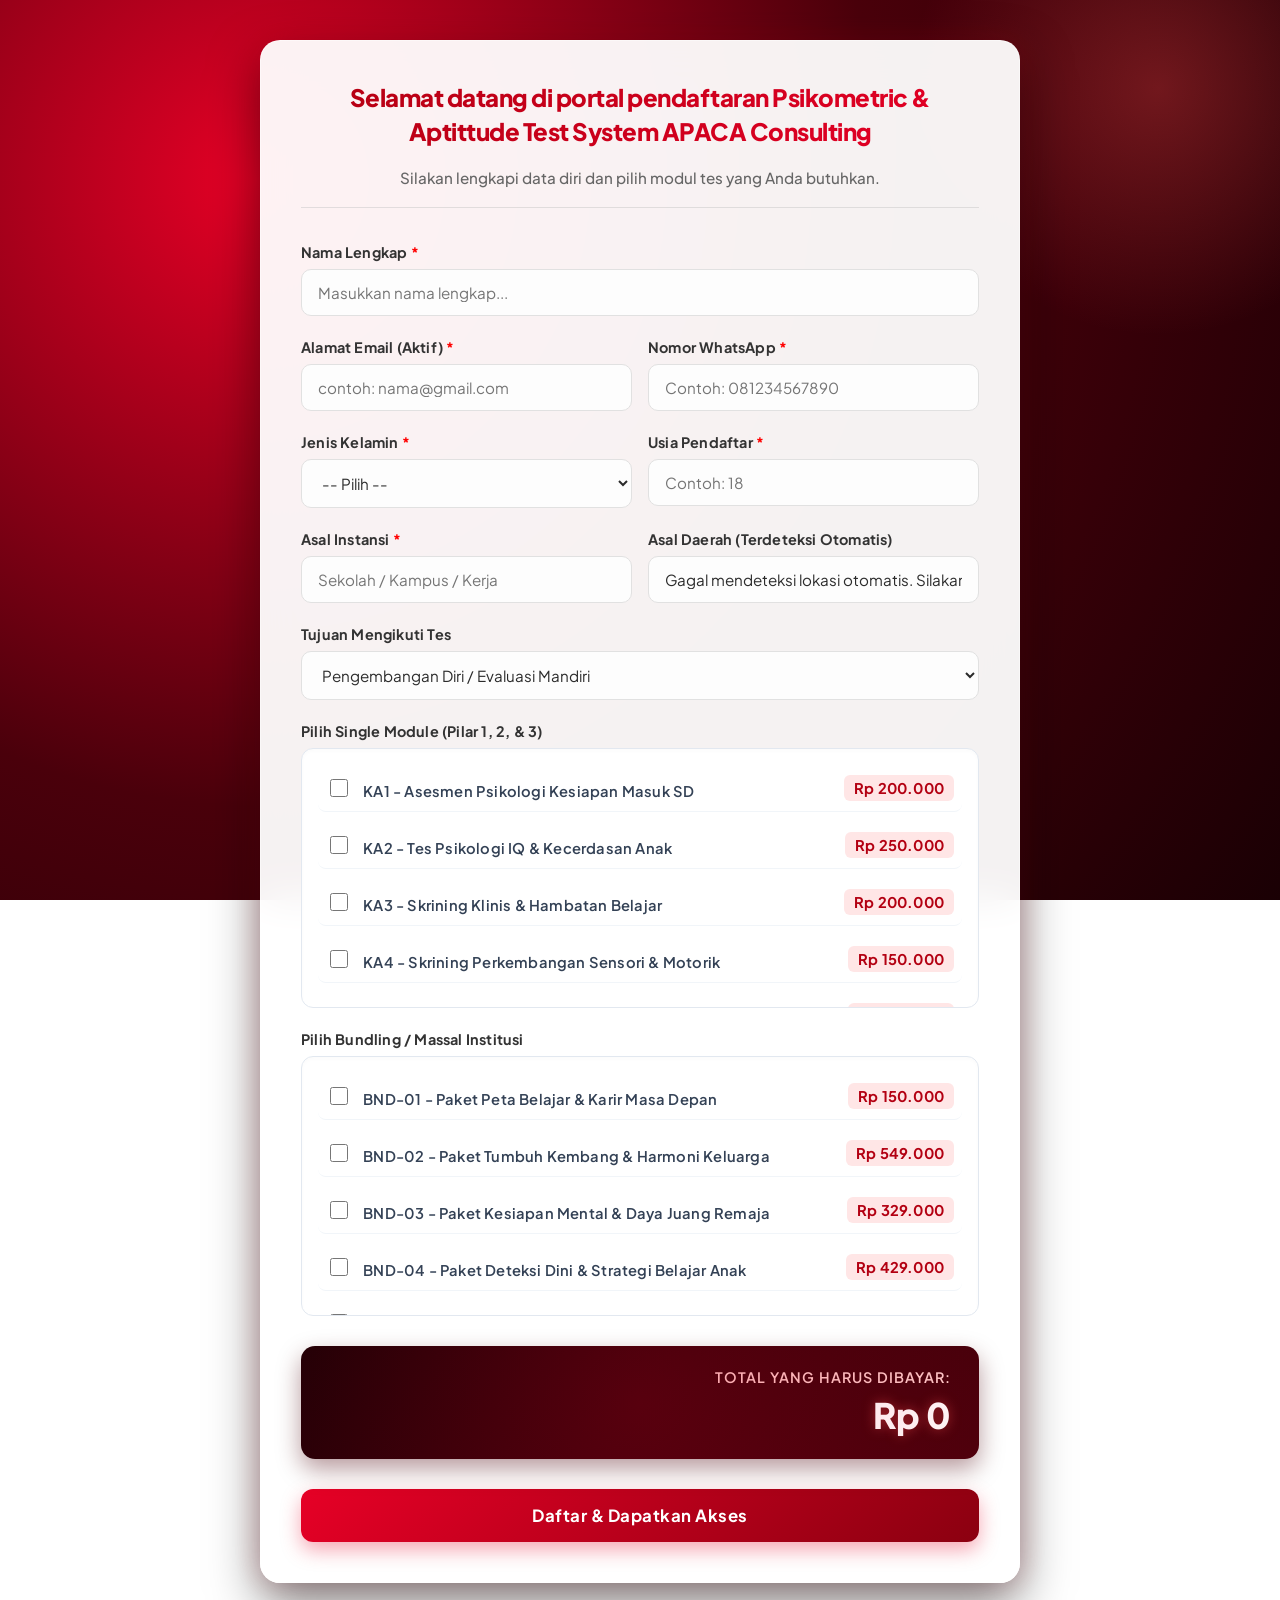
==== buktibayar.html @ 546af67c "Create buktibayar.html" ====
<!DOCTYPE html>
<html lang="id">
<head>
    <meta charset="UTF-8">
    <meta name="viewport" content="width=device-width, initial-scale=1.0">
    <title>Kwitansi Resmi Pendaftaran PATS - APACA Consulting</title>
    <style>
        @import url('https://fonts.googleapis.com/css2?family=Plus+Jakarta+Sans:wght@400;500;600;700;800&display=swap');
        
        * { box-sizing: border-box; font-family: 'Plus Jakarta Sans', sans-serif; }
        body { background: #f4f6f9; margin: 0; padding: 40px 20px; display: flex; justify-content: center; }
        
        .receipt-card {
            background: #ffffff; width: 100%; max-width: 750px;
            padding: 40px; border-radius: 12px;
            box-shadow: 0 10px 30px rgba(0,0,0,0.1); border: 1px solid #e2e8f0;
        }

        /* Kop Surat */
        .kop-surat {
            display: flex; align-items: center; justify-content: space-between;
            border-bottom: 3px double #8b0010; padding-bottom: 20px; margin-bottom: 25px;
        }
        .kop-logo { width: 100px; height: auto; }
        .kop-info { text-align: right; }
        .kop-info h2 { margin: 0; color: #8b0010; font-size: 1.4rem; font-weight: 800; }
        .kop-info p { margin: 4px 0 0; font-size: 0.82rem; color: #555; line-height: 1.3; }

        .title-receipt { text-align: center; margin-bottom: 30px; }
        .title-receipt h3 { margin: 0; color: #1e293b; text-transform: uppercase; letter-spacing: 1px; }
        .title-receipt p { margin: 5px 0 0; font-size: 0.85rem; color: #64748b; }

        /* Highlight Box Kode Akses */
        .access-box {
            background: #fff0f2; border: 2px dashed #e60026;
            padding: 15px; border-radius: 10px; text-align: center; margin-bottom: 30px;
        }
        .access-box span { display: block; font-size: 0.85rem; color: #666; font-weight: 600; }
        .access-box h1 { margin: 5px 0 0; color: #b30012; font-size: 2rem; letter-spacing: 2px; }

        /* Tabel Rekap Data */
        .table-data { width: 100%; border-collapse: collapse; margin-bottom: 30px; }
        .table-data td { padding: 10px; border-bottom: 1px solid #e2e8f0; font-size: 0.95rem; }
        .table-data td.label { font-weight: 600; color: #475569; width: 35%; }
        .table-data td.value { color: #0f172a; }

        /* Tanda Tangan Section */
        .ttd-section { display: flex; justify-content: flex-end; margin-top: 40px; }
        .ttd-box { text-align: center; width: 250px; }
        .ttd-box p { margin: 0; font-size: 0.9rem; color: #334155; }
        .ttd-space { height: 70px; }
        .ttd-nama { font-weight: 700; text-decoration: underline; color: #0f172a; margin-top: 5px; }

        /* Tombol Cetak (Tidak ikut tercetak saat di-print) */
        .action-buttons {
            display: flex; gap: 15px; justify-content: center; margin-top: 30px;
        }
        .btn {
            padding: 12px 25px; border-radius: 8px; font-weight: 700;
            cursor: pointer; border: none; font-size: 0.95rem; transition: 0.2s;
        }
        .btn-print { background: #8b0010; color: #ffffff; }
        .btn-print:hover { background: #e60026; }
        .btn-home { background: #e2e8f0; color: #334155; text-decoration: none; display: inline-block; }

        @media print {
            body { background: #ffffff; padding: 0; }
            .receipt-card { box-shadow: none; border: none; width: 100%; max-width: 100%; padding: 0; }
            .action-buttons { display: none !important; }
        }
    </style>
</head>
<body>

    <div class="receipt-card">
        <!-- Kop Surat -->
        <div class="kop-surat">
            <img src="logo.png" alt="Logo APACA Consulting" class="kop-logo" onerror="this.style.display='none'">
            <div class="kop-info">
                <h2>APACA CONSULTING</h2>
                <p>Jl. Racing Center, Perum. Mustika Mulia, Blok B5, No.8<br>Panakukkang, Makassar, Sulawesi Selatan</p>
            </div>
        </div>

        <div class="title-receipt">
            <h3>Kwitansi & Bukti Pendaftaran Resmi</h3>
            <p id="tglTransaksi">Tanggal: -</p>
        </div>

        <!-- Kode Akses Utama -->
        <div class="access-box">
            <span>KODE AKSES UTAMA ANDA</span>
            <h1 id="accessKeyDisplay">PATS-XXXX-XXXX</h1>
        </div>

        <!-- Detail Data Pendaftar & Pembayaran -->
        <table class="table-data">
            <tr>
                <td class="label">Nama Lengkap</td>
                <td class="value" id="namaDisplay">-</td>
            </tr>
            <tr>
                <td class="label">Email / WhatsApp</td>
                <td class="value" id="kontakDisplay">-</td>
            </tr>
            <tr>
                <td class="label">Asal Instansi / Daerah</td>
                <td class="value" id="instansiDisplay">-</td>
            </tr>
            <tr>
                <td class="label">Modul Diizinkan (Kode Tes)</td>
                <td class="value" style="font-weight: 700; color: #b30012;" id="modulDisplay">-</td>
            </tr>
            <tr>
                <td class="label">Total Pembayaran</td>
                <td class="value" style="font-weight: 700; font-size: 1.1rem;" id="totalDisplay">Rp 0</td>
            </tr>
            <tr>
                <td class="label">Status Pembayaran</td>
                <td class="value" style="color: #16a34a; font-weight: 700;" id="statusDisplay">LUNAS / VERIFIED</td>
            </tr>
        </table>

        <!-- Area Tanda Tangan -->
        <div class="ttd-section">
            <div class="ttd-box">
                <p id="kotaTglTtd">Makassar, -</p>
                <p><strong>Staf Akuntan,</strong></p>
                <div class="ttd-space"></div>
                <div class="ttd-nama">Bagus Primohadi</div>
            </div>
        </div>

        <!-- Tombol Aksi -->
        <div class="action-buttons">
            <button class="btn btn-print" onclick="window.print()">🖨️ Cetak / Simpan PDF</button>
            <a href="index.html" class="btn btn-home">Kembali ke Beranda</a>
        </div>
    </div>

    <script>
        document.addEventListener("DOMContentLoaded", () => {
            // Ambil data pendaftaran dari sessionStorage
            const rawData = sessionStorage.getItem("pats_receipt_data");
            if (!rawData) {
                alert("Data kwitansi tidak ditemukan. Anda akan diarahkan kembali ke form.");
                window.location.href = "index.html";
                return;
            }

            const data = JSON.parse(rawData);
            const now = new Date();
            const options = { year: 'numeric', month: 'long', day: 'numeric' };
            const tglFormatted = now.toLocaleDateString('id-ID', options);

            // Isikan data ke HTML
            document.getElementById("tglTransaksi").innerText = `Tanggal: ${tglFormatted}`;
            document.getElementById("kotaTglTtd").innerText = `Makassar, ${tglFormatted}`;
            document.getElementById("accessKeyDisplay").innerText = data.access_key;
            document.getElementById("namaDisplay").innerText = data.nama;
            document.getElementById("kontakDisplay").innerText = `${data.email} / ${data.whatsapp}`;
            document.getElementById("instansiDisplay").innerText = `${data.instansi} (${data.lokasi})`;
            document.getElementById("modulDisplay").innerText = `[ ${data.modul_diizinkan} ]`;
            
            const totalFormatter = new Intl.NumberFormat("id-ID", { style: "currency", currency: "IDR", minimumFractionDigits: 0 });
            document.getElementById("totalDisplay").innerText = totalFormatter.format(data.total_bayar);

            if (data.total_bayar === 0) {
                document.getElementById("statusDisplay").innerText = "GRATIS / ACCESS GRANTED";
            }
        });
    </script>
</body>
</html>
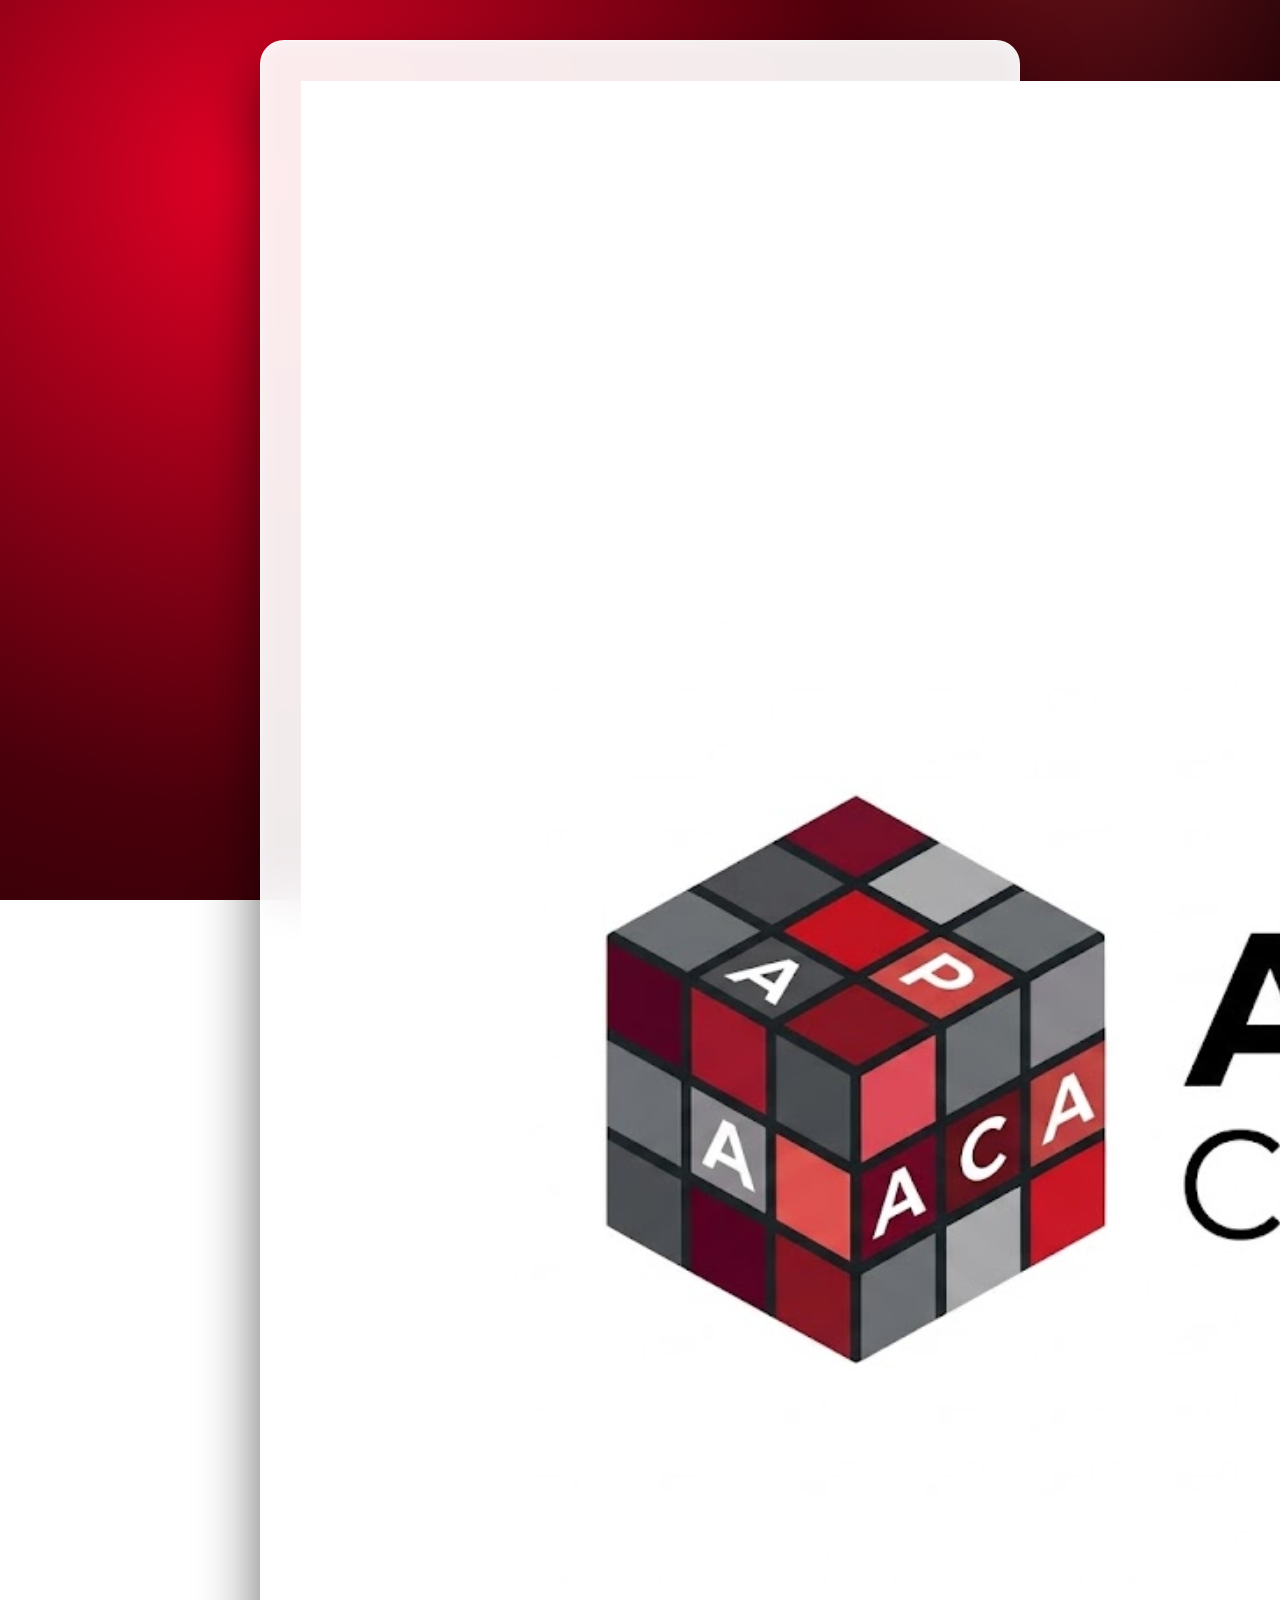
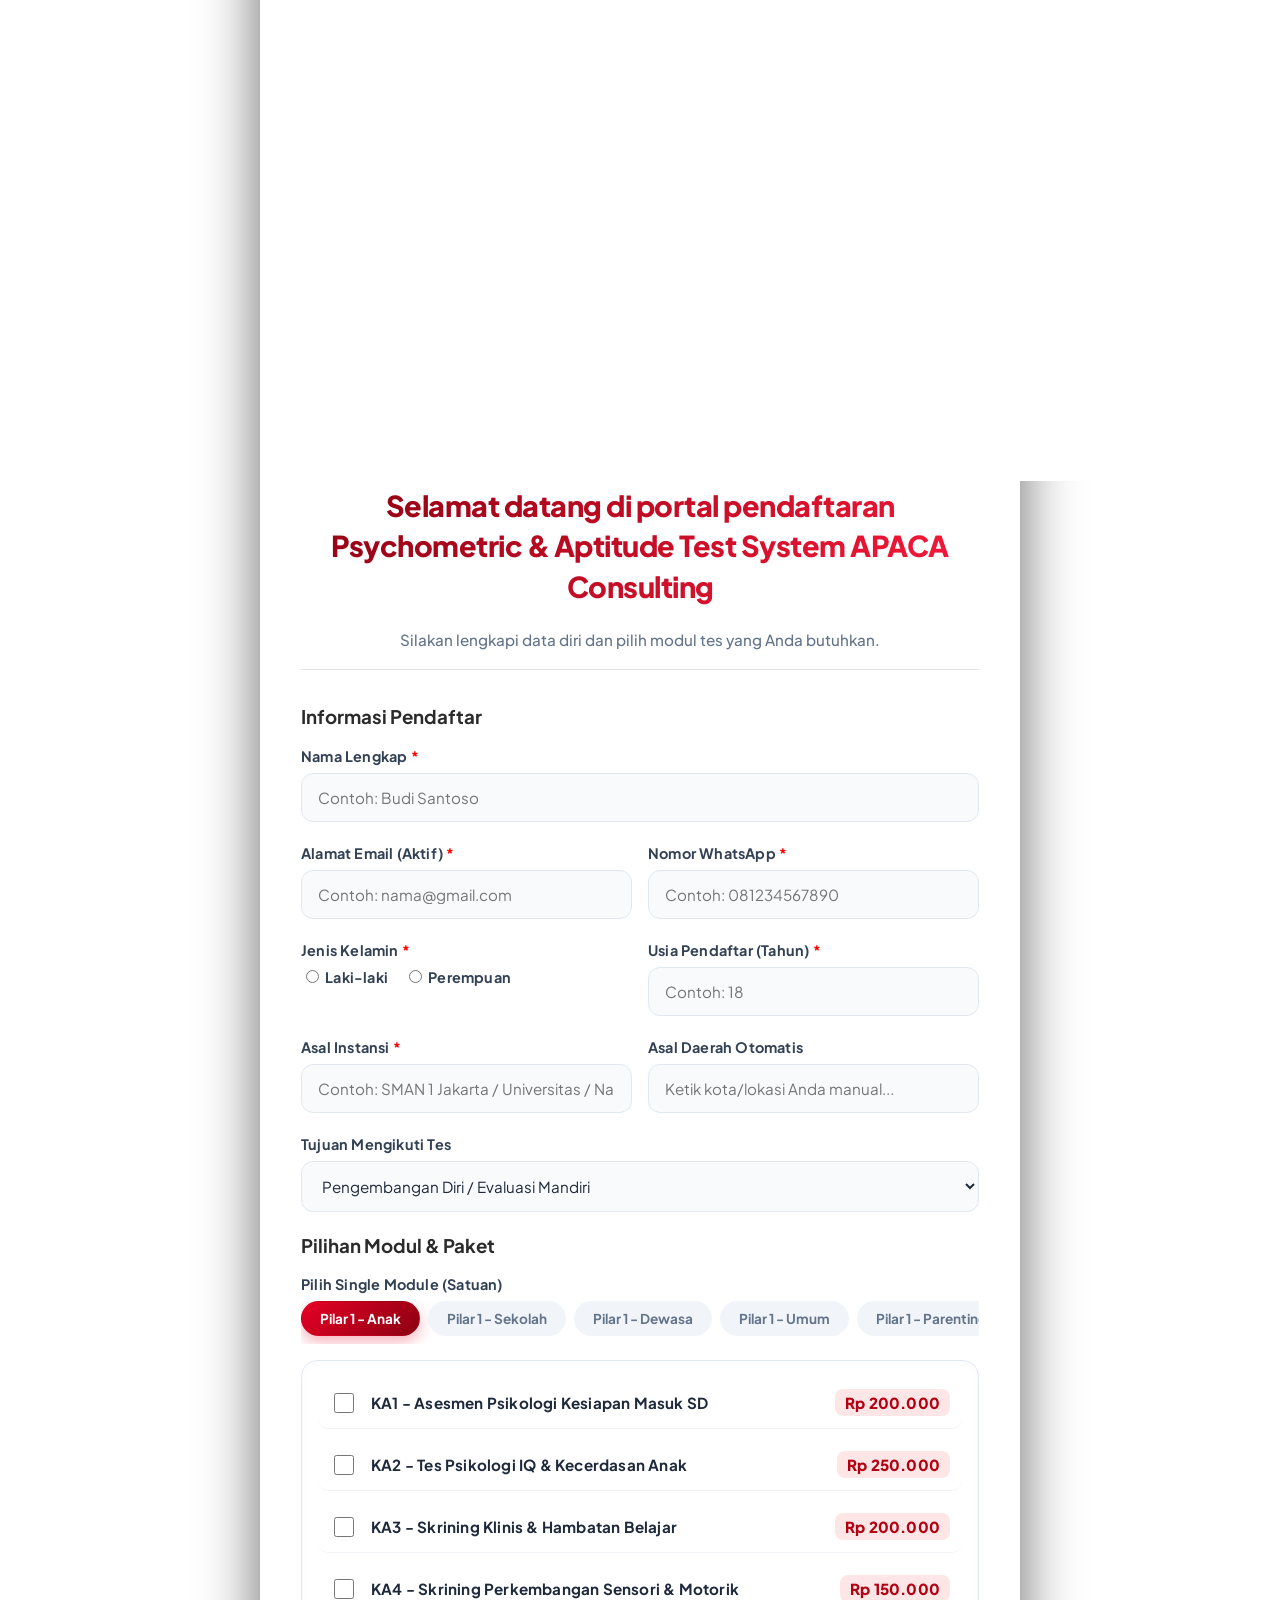
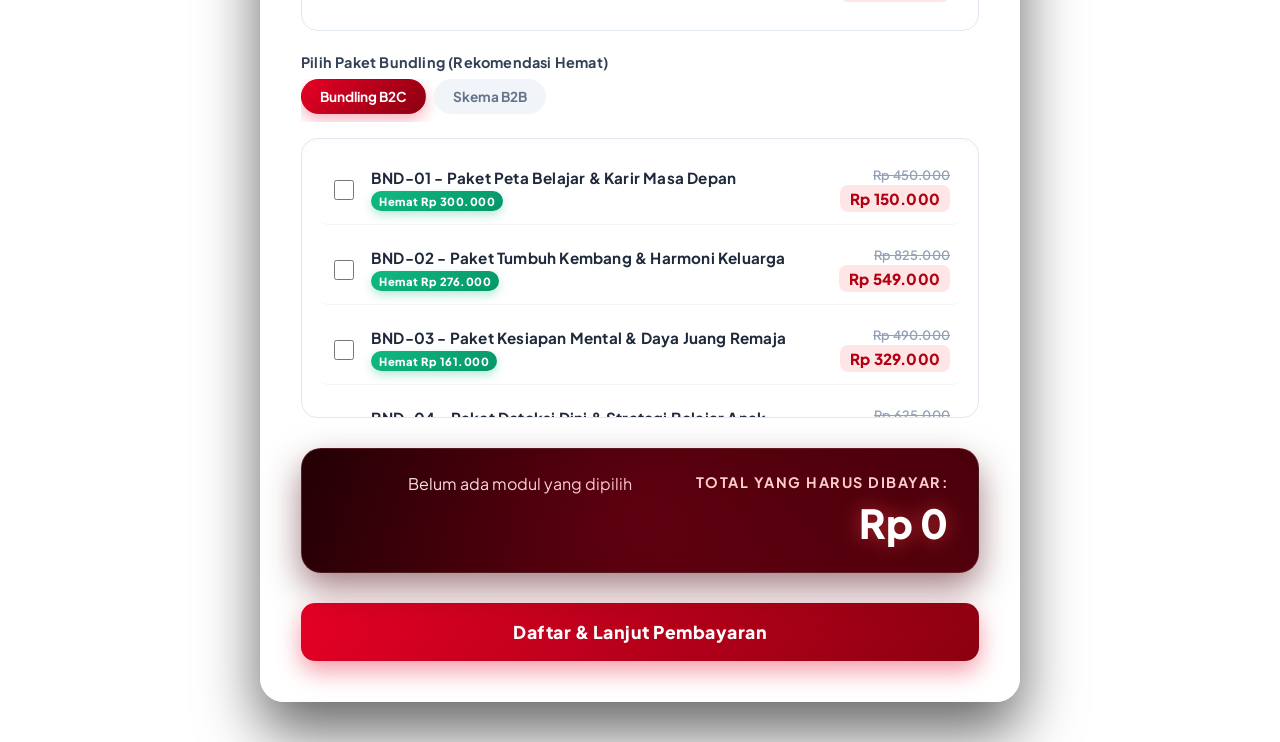
==== commit 105871e8: "Update buktibayar.html" ====
--- a/buktibayar.html
+++ b/buktibayar.html
@@ -3,70 +3,178 @@
 <head>
     <meta charset="UTF-8">
     <meta name="viewport" content="width=device-width, initial-scale=1.0">
-    <title>Kwitansi Resmi Pendaftaran PATS - APACA Consulting</title>
+    <title>Dokumen Bukti Bayar Resmi Pendaftaran PATS - APACA Consulting</title>
     <style>
         @import url('https://fonts.googleapis.com/css2?family=Plus+Jakarta+Sans:wght@400;500;600;700;800&display=swap');
+        @import url('https://fonts.googleapis.com/css2?family=Space+Mono:wght@700&display=swap');
         
         * { box-sizing: border-box; font-family: 'Plus Jakarta Sans', sans-serif; }
-        body { background: #f4f6f9; margin: 0; padding: 40px 20px; display: flex; justify-content: center; }
+        
+        /* TAMPILAN DIGITAL (LAYAR) */
+        body { 
+            background: radial-gradient(circle at 50% 50%, #4a000b 0%, #1a0004 50%, #0a0002 100%);
+            margin: 0; 
+            padding: 40px 20px; 
+            display: flex; 
+            justify-content: center; 
+            min-height: 100vh;
+            position: relative;
+            color: #1e293b;
+        }
+
+        body::before {
+            content: '';
+            position: absolute;
+            top: 10%;
+            left: 50%;
+            transform: translateX(-50%);
+            width: 800px;
+            height: 600px;
+            background: radial-gradient(circle, rgba(230, 0, 38, 0.15) 0%, transparent 70%);
+            pointer-events: none;
+            z-index: 0;
+        }
         
         .receipt-card {
-            background: #ffffff; width: 100%; max-width: 750px;
-            padding: 40px; border-radius: 12px;
-            box-shadow: 0 10px 30px rgba(0,0,0,0.1); border: 1px solid #e2e8f0;
+            background: rgba(255, 255, 255, 0.95);
+            backdrop-filter: blur(20px);
+            -webkit-backdrop-filter: blur(20px);
+            width: 100%; 
+            max-width: 750px;
+            padding: 50px; 
+            border-radius: 20px;
+            box-shadow: 0 25px 50px rgba(0,0,0,0.5), inset 0 0 0 1px rgba(255,255,255,0.5);
+            position: relative;
+            z-index: 1;
+            overflow: hidden;
+        }
+
+        /* Watermark Digital */
+        .receipt-card::after {
+            content: 'VERIFIED';
+            position: absolute;
+            top: 50%;
+            left: 50%;
+            transform: translate(-50%, -50%) rotate(-30deg);
+            font-size: 8rem;
+            font-weight: 800;
+            color: rgba(22, 163, 74, 0.04);
+            pointer-events: none;
+            z-index: 0;
+            letter-spacing: 10px;
         }
 
         /* Kop Surat */
         .kop-surat {
             display: flex; align-items: center; justify-content: space-between;
-            border-bottom: 3px double #8b0010; padding-bottom: 20px; margin-bottom: 25px;
-        }
-        .kop-logo { width: 100px; height: auto; }
+            border-bottom: 3px double #b30012; 
+            padding-bottom: 20px; margin-bottom: 25px;
+            position: relative; z-index: 2;
+        }
+        .kop-logo { width: 110px; height: auto; }
         .kop-info { text-align: right; }
-        .kop-info h2 { margin: 0; color: #8b0010; font-size: 1.4rem; font-weight: 800; }
-        .kop-info p { margin: 4px 0 0; font-size: 0.82rem; color: #555; line-height: 1.3; }
-
-        .title-receipt { text-align: center; margin-bottom: 30px; }
-        .title-receipt h3 { margin: 0; color: #1e293b; text-transform: uppercase; letter-spacing: 1px; }
-        .title-receipt p { margin: 5px 0 0; font-size: 0.85rem; color: #64748b; }
-
-        /* Highlight Box Kode Akses */
+        .kop-info h2 { 
+            margin: 0; 
+            font-size: 1.6rem; 
+            font-weight: 800; 
+            background: linear-gradient(135deg, #8b0010 0%, #e60026 100%);
+            -webkit-background-clip: text;
+            -webkit-text-fill-color: transparent;
+            letter-spacing: -0.5px;
+        }
+        .kop-info p { margin: 6px 0 0; font-size: 0.85rem; color: #475569; line-height: 1.4; font-weight: 500; }
+
+        .title-receipt { text-align: center; margin-bottom: 30px; position: relative; z-index: 2; }
+        .title-receipt h3 { margin: 0; color: #0f172a; text-transform: uppercase; letter-spacing: 1.5px; font-weight: 800; font-size: 1.3rem; }
+        .title-receipt p { margin: 8px 0 0; font-size: 0.9rem; color: #64748b; font-weight: 500; }
+
+        /* Highlight Box Kode Akses Futuristik */
         .access-box {
-            background: #fff0f2; border: 2px dashed #e60026;
-            padding: 15px; border-radius: 10px; text-align: center; margin-bottom: 30px;
-        }
-        .access-box span { display: block; font-size: 0.85rem; color: #666; font-weight: 600; }
-        .access-box h1 { margin: 5px 0 0; color: #b30012; font-size: 2rem; letter-spacing: 2px; }
+            background: linear-gradient(135deg, #fff0f2 0%, #ffffff 100%);
+            border: 2px dashed #e60026;
+            padding: 20px; 
+            border-radius: 12px; 
+            text-align: center; 
+            margin-bottom: 35px;
+            position: relative; z-index: 2;
+            box-shadow: 0 10px 20px rgba(230, 0, 38, 0.05);
+        }
+        .access-box span { display: block; font-size: 0.85rem; color: #8b0010; font-weight: 700; letter-spacing: 1px; text-transform: uppercase; }
+        .access-box h1 { 
+            margin: 10px 0 0; 
+            color: #b30012; 
+            font-size: 2.2rem; 
+            font-family: 'Space Mono', monospace; 
+            letter-spacing: 3px; 
+            text-shadow: 0 2px 10px rgba(230,0,38,0.2);
+        }
 
         /* Tabel Rekap Data */
-        .table-data { width: 100%; border-collapse: collapse; margin-bottom: 30px; }
-        .table-data td { padding: 10px; border-bottom: 1px solid #e2e8f0; font-size: 0.95rem; }
+        .table-data { width: 100%; border-collapse: collapse; margin-bottom: 30px; position: relative; z-index: 2; }
+        .table-data td { padding: 14px 10px; border-bottom: 1px solid #e2e8f0; font-size: 0.95rem; }
         .table-data td.label { font-weight: 600; color: #475569; width: 35%; }
-        .table-data td.value { color: #0f172a; }
+        .table-data td.value { color: #0f172a; font-weight: 500; }
+        .table-data tr:last-child td { border-bottom: none; }
 
         /* Tanda Tangan Section */
-        .ttd-section { display: flex; justify-content: flex-end; margin-top: 40px; }
+        .ttd-section { display: flex; justify-content: flex-end; margin-top: 40px; position: relative; z-index: 2; }
         .ttd-box { text-align: center; width: 250px; }
-        .ttd-box p { margin: 0; font-size: 0.9rem; color: #334155; }
-        .ttd-space { height: 70px; }
-        .ttd-nama { font-weight: 700; text-decoration: underline; color: #0f172a; margin-top: 5px; }
-
-        /* Tombol Cetak (Tidak ikut tercetak saat di-print) */
+        .ttd-box p { margin: 0; font-size: 0.95rem; color: #334155; }
+        .ttd-space { height: 80px; position: relative; }
+        
+        /* Stempel Digital Buatan (Opsional) */
+        .ttd-space::after {
+            content: 'APACA CONSULTING';
+            position: absolute;
+            top: 50%; left: 50%;
+            transform: translate(-50%, -50%) rotate(-15deg);
+            color: rgba(139, 0, 16, 0.1);
+            font-weight: 800; font-size: 1.2rem;
+            border: 2px solid rgba(139, 0, 16, 0.1);
+            padding: 5px 10px; border-radius: 5px;
+            pointer-events: none;
+        }
+
+        .ttd-nama { font-weight: 800; text-decoration: underline; color: #0f172a; margin-top: 5px; font-size: 1.05rem; }
+
+        /* Tombol Aksi */
         .action-buttons {
-            display: flex; gap: 15px; justify-content: center; margin-top: 30px;
+            display: flex; gap: 15px; justify-content: center; margin-top: 40px; position: relative; z-index: 2;
         }
         .btn {
-            padding: 12px 25px; border-radius: 8px; font-weight: 700;
-            cursor: pointer; border: none; font-size: 0.95rem; transition: 0.2s;
-        }
-        .btn-print { background: #8b0010; color: #ffffff; }
-        .btn-print:hover { background: #e60026; }
-        .btn-home { background: #e2e8f0; color: #334155; text-decoration: none; display: inline-block; }
-
+            padding: 14px 28px; border-radius: 12px; font-weight: 700;
+            cursor: pointer; border: none; font-size: 0.95rem; transition: all 0.3s ease;
+            display: flex; align-items: center; gap: 8px; text-decoration: none;
+        }
+        .btn-print { 
+            background: linear-gradient(135deg, #e60026 0%, #8b0010 100%); 
+            color: #ffffff; 
+            box-shadow: 0 8px 20px rgba(230, 0, 38, 0.3);
+        }
+        .btn-print:hover { transform: translateY(-2px); box-shadow: 0 12px 25px rgba(230, 0, 38, 0.4); }
+        .btn-home { 
+            background: #f1f5f9; color: #334155; border: 1px solid #e2e8f0; 
+        }
+        .btn-home:hover { background: #e2e8f0; color: #0f172a; }
+
+        /* =========================================================
+           TAMPILAN CETAK (PRINT & PDF) - BERSIH & FORMAL
+           ========================================================= */
         @media print {
-            body { background: #ffffff; padding: 0; }
-            .receipt-card { box-shadow: none; border: none; width: 100%; max-width: 100%; padding: 0; }
+            body { background: #ffffff; padding: 0; min-height: auto; }
+            body::before { display: none; }
+            .receipt-card { 
+                box-shadow: none; border: none; width: 100%; max-width: 100%; 
+                padding: 0; border-radius: 0; filter: none; backdrop-filter: none;
+            }
             .action-buttons { display: none !important; }
+            .kop-info h2 { -webkit-text-fill-color: #000; background: none; color: #000; }
+            .access-box { border: 2px dashed #000; background: #fff; box-shadow: none; padding: 15px; }
+            .access-box span, .access-box h1 { color: #000; text-shadow: none; }
+            .table-data td { border-bottom: 1px solid #000; color: #000; padding: 10px; }
+            .table-data td.label, .table-data td.value { color: #000; }
+            .receipt-card::after { display: none; } /* Hapus watermark abu-abu besar saat cetak */
+            .ttd-space::after { border-color: rgba(0,0,0,0.2); color: rgba(0,0,0,0.2); }
         }
     </style>
 </head>
@@ -108,16 +216,16 @@
                 <td class="value" id="instansiDisplay">-</td>
             </tr>
             <tr>
-                <td class="label">Modul Diizinkan (Kode Tes)</td>
-                <td class="value" style="font-weight: 700; color: #b30012;" id="modulDisplay">-</td>
+                <td class="label">Modul Diizinkan (Kode)</td>
+                <td class="value" style="font-family: 'Space Mono', monospace; font-weight: 700; color: #b30012; font-size: 0.9rem;" id="modulDisplay">-</td>
             </tr>
             <tr>
                 <td class="label">Total Pembayaran</td>
-                <td class="value" style="font-weight: 700; font-size: 1.1rem;" id="totalDisplay">Rp 0</td>
-            </tr>
-            <tr>
-                <td class="label">Status Pembayaran</td>
-                <td class="value" style="color: #16a34a; font-weight: 700;" id="statusDisplay">LUNAS / VERIFIED</td>
+                <td class="value" style="font-weight: 800; font-size: 1.2rem;" id="totalDisplay">Rp 0</td>
+            </tr>
+            <tr>
+                <td class="label">Status Akses</td>
+                <td class="value" style="color: #10b981; font-weight: 800; letter-spacing: 0.5px;" id="statusDisplay">LUNAS / VERIFIED</td>
             </tr>
         </table>
 
@@ -125,15 +233,19 @@
         <div class="ttd-section">
             <div class="ttd-box">
                 <p id="kotaTglTtd">Makassar, -</p>
-                <p><strong>Staf Akuntan,</strong></p>
+                <p style="margin-top: 4px;"><strong>Pihak Penyelenggara,</strong></p>
                 <div class="ttd-space"></div>
-                <div class="ttd-nama">Bagus Primohadi</div>
+                <div class="ttd-nama">Staff Akuntan Briska</div>
+                <p style="font-size: 0.8rem; margin-top: 4px; color: #64748b;">APACA Consulting</p>
             </div>
         </div>
 
         <!-- Tombol Aksi -->
         <div class="action-buttons">
-            <button class="btn btn-print" onclick="window.print()">🖨️ Cetak / Simpan PDF</button>
+            <button class="btn btn-print" onclick="window.print()">
+                <svg width="20" height="20" fill="none" stroke="currentColor" stroke-width="2" viewBox="0 0 24 24" xmlns="http://www.w3.org/2000/svg"><path stroke-linecap="round" stroke-linejoin="round" d="M17 17h2a2 2 0 002-2v-4a2 2 0 00-2-2H5a2 2 0 00-2 2v4a2 2 0 002 2h2m2 4h6a2 2 0 002-2v-4a2 2 0 00-2-2H9a2 2 0 00-2 2v4a2 2 0 002 2zm8-12V5a2 2 0 00-2-2H9a2 2 0 00-2 2v4h10z"></path></svg>
+                Cetak / Simpan PDF
+            </button>
             <a href="index.html" class="btn btn-home">Kembali ke Beranda</a>
         </div>
     </div>
